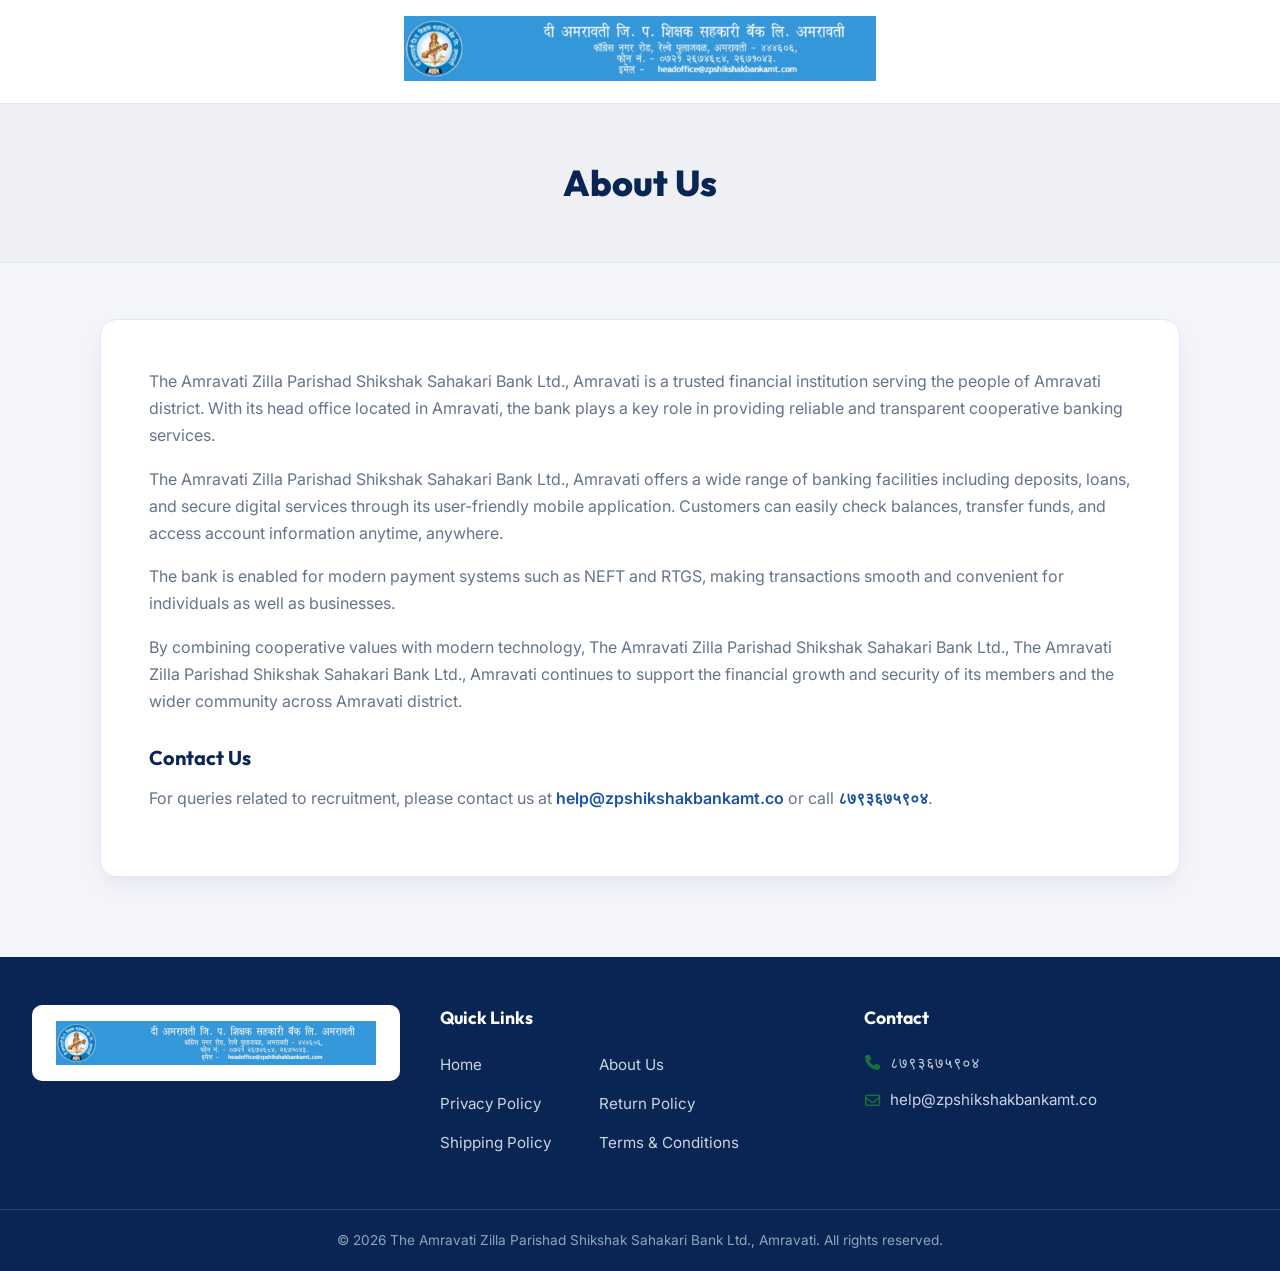
==== about-us.html @ 151f77b5 "Initial commit" ====
<!doctype html>
<html lang="en">
  <head>
    <meta charset="UTF-8" />
    <meta name="viewport" content="width=device-width, initial-scale=1.0" />
    <title>
      About Us | The Amravati Zilla Parishad Shikshak Sahakari Bank Ltd.,
      Amravati
    </title>
    <!-- Google Fonts -->
    <link rel="preconnect" href="https://fonts.googleapis.com" />
    <link rel="preconnect" href="https://fonts.gstatic.com" crossorigin />
    <link
      href="https://fonts.googleapis.com/css2?family=Outfit:wght@300;400;500;600;700;800&family=Inter:wght@300;400;500;600;700&display=swap"
      rel="stylesheet"
    />
    <!-- Font Awesome for Icons -->
    <link
      rel="stylesheet"
      href="https://cdnjs.cloudflare.com/ajax/libs/font-awesome/6.4.0/css/all.min.css"
    />
    <link rel="stylesheet" href="style.css" />
  </head>

  <body>
    <!-- Header Area -->
    <header class="main-header" style="text-align: center; padding: 1rem 0">
      <div
        class="container header-container"
        style="justify-content: center; display: flex"
      >
        <div
          class="logo-area"
          style="display: flex; justify-content: center; width: 100%"
        >
          <a href="index.html">
            <img
              src="logo.png"
              alt="zpshikshakbankamt Logo"
              class="bank-logo"
              style="margin: 0 auto; height: 65px"
            />
          </a>
        </div>
      </div>
    </header>

    <!-- Page Hero -->
    <div class="page-hero">
      <div class="container">
        <h1>About Us</h1>
      </div>
    </div>

    <!-- Main Content Area -->
    <main class="page-content-wrap">
      <div class="container">
        <div class="page-content-card">
          <p>
            The Amravati Zilla Parishad Shikshak Sahakari Bank Ltd., Amravati is
            a trusted financial institution serving the people of Amravati
            district. With its head office located in Amravati, the bank plays a
            key role in providing reliable and transparent cooperative banking
            services.
          </p>

          <p>
            The Amravati Zilla Parishad Shikshak Sahakari Bank Ltd., Amravati
            offers a wide range of banking facilities including deposits, loans,
            and secure digital services through its user-friendly mobile
            application. Customers can easily check balances, transfer funds,
            and access account information anytime, anywhere.
          </p>

          <p>
            The bank is enabled for modern payment systems such as NEFT and
            RTGS, making transactions smooth and convenient for individuals as
            well as businesses.
          </p>

          <p>
            By combining cooperative values with modern technology, The Amravati
            Zilla Parishad Shikshak Sahakari Bank Ltd., The Amravati Zilla
            Parishad Shikshak Sahakari Bank Ltd., Amravati continues to support
            the financial growth and security of its members and the wider
            community across Amravati district.
          </p>

          <h2>Contact Us</h2>
          <p>
            For queries related to recruitment, please contact us at
            <a
              href="mailto:help@zpshikshakbankamt.co"
              style="color: var(--accent-blue); font-weight: 600"
              >help@zpshikshakbankamt.co</a
            >
            or call
            <a
              href="tel:८७९३६७५९०४"
              style="color: var(--accent-blue); font-weight: 600"
              >८७९३६७५९०४</a
            >.
          </p>
        </div>
      </div>
    </main>

    <!-- Footer Area -->
    <footer class="site-footer">
      <div class="container footer-container">
        <!-- Column 1: Logo -->
        <div class="footer-col footer-logo-col">
          <img
            src="logo.png"
            alt="zpshikshakbankamt Logo"
            class="footer-logo"
          />
        </div>

        <!-- Column 2: Quick Links -->
        <div class="footer-col footer-links-col">
          <h4 class="footer-heading">Quick Links</h4>
          <div class="footer-links-grid">
            <ul>
              <li><a href="index.html">Home</a></li>
              <li><a href="privacy-policy.html">Privacy Policy</a></li>
              <li><a href="shipping-policy.html">Shipping Policy</a></li>
            </ul>
            <ul>
              <li><a href="about-us.html">About Us</a></li>
              <li><a href="return-policy.html">Return Policy</a></li>
              <li>
                <a href="terms-conditions.html">Terms &amp; Conditions</a>
              </li>
            </ul>
          </div>
        </div>

        <!-- Column 3: Contact -->
        <div class="footer-col footer-contact-col">
          <h4 class="footer-heading">Contact</h4>
          <ul class="footer-contact-list">
            <li>
              <a href="tel:८७९३६७५९०४"
                ><i class="fa-solid fa-phone"></i> ८७९३६७५९०४</a
              >
            </li>
            <li>
              <a href="mailto:help@zpshikshakbankamt.co"
                ><i class="fa-regular fa-envelope"></i>
                help@zpshikshakbankamt.co</a
              >
            </li>
          </ul>
        </div>
      </div>

      <div class="footer-bottom">
        <p>
          &copy; <span id="footer-year">2026</span> The Amravati Zilla Parishad
          Shikshak Sahakari Bank Ltd., Amravati. All rights reserved.
        </p>
      </div>
    </footer>

    <script>
      document.getElementById("footer-year").textContent =
        new Date().getFullYear();
    </script>
    <button
      type="button"
      class="scroll-top-btn"
      id="scrollTopBtn"
      aria-label="Scroll to top"
    >
      <i class="fa-solid fa-arrow-up"></i>
    </button>

    <script>
      const scrollTopBtn = document.getElementById("scrollTopBtn");
      window.addEventListener("scroll", () => {
        if (window.scrollY > 300) {
          scrollTopBtn.classList.add("visible");
        } else {
          scrollTopBtn.classList.remove("visible");
        }
      });
      scrollTopBtn.addEventListener("click", () => {
        window.scrollTo({ top: 0, behavior: "smooth" });
      });
    </script>
  </body>
</html>
---- style.css ----
/* Design System & Variables */
:root {
    --primary-blue: #092554;
    --darker-blue: #061938;
    --accent-blue: #1c52a3;
    --accent-green: #1a7039;
    --light-green: #edf5eb;
    --dark-green: #135229;
    --light-bg: #f4f6fb;
    --border-color: #e2e8f0;
    --text-primary: #1e293b;
    --text-secondary: #64748b;
    --card-shadow: 0 10px 30px -5px rgba(9, 37, 84, 0.05), 0 8px 20px -6px rgba(9, 37, 84, 0.05);
    --font-heading: 'Outfit', 'Inter', system-ui, -apple-system, sans-serif;
    --font-body: 'Inter', system-ui, -apple-system, sans-serif;
}

/* Reset & Base Styles */
* {
    margin: 0;
    padding: 0;
    box-sizing: border-box;
}

body {
    font-family: var(--font-body);
    background-color: var(--light-bg);
    background-image: url('background.png');
    background-size: cover;
    background-position: center;
    background-attachment: fixed;
    color: var(--text-primary);
    line-height: 1.5;
    -webkit-font-smoothing: antialiased;
}

a {
    color: inherit;
    text-decoration: none;
    transition: all 0.2s ease;
}

.container {
    width: 100%;
    max-width: 1280px;
    margin: 0 auto;
    padding: 0 2rem;
}

/* Header Section */
.main-header {
    background-color: #ffffff;
    border-bottom: 1px solid var(--border-color);
    padding: 0.85rem 0;
    /* position: sticky; */
    top: 0;
    z-index: 100;
    box-shadow: 0 4px 15px -3px rgba(0, 0, 0, 0.02);
}

.header-container {
    display: flex;
    justify-content: space-between;
    align-items: center;
}

/* Logo Area */
.logo-area {
    display: flex;
    align-items: center;
    gap: 1rem;
}

.bank-logo {
    height: 58px;
    object-fit: contain;
}

.brand-titles {
    display: flex;
    flex-direction: column;
}

.bank-title-en {
    font-family: var(--font-heading);
    font-size: 1.15rem;
    font-weight: 700;
    color: var(--primary-blue);
    letter-spacing: -0.2px;
}

.bank-title-mr {
    font-family: var(--font-heading);
    font-size: 1.25rem;
    font-weight: 700;
    color: var(--primary-blue);
    margin-top: -0.1rem;
}

/* Header Right Panel */
.header-right {
    display: flex;
    flex-direction: column;
    align-items: flex-end;
    gap: 0.5rem;
}

.contact-strip {
    display: flex;
    align-items: center;
    gap: 0.75rem;
    font-size: 0.85rem;
    color: var(--primary-blue);
    font-weight: 600;
}

.contact-strip a {
    display: flex;
    align-items: center;
    gap: 0.4rem;
}

.contact-strip a i {
    color: var(--accent-green);
}

.vertical-divider {
    color: #cbd5e1;
    font-weight: normal;
}

.header-nav-actions {
    display: flex;
    align-items: center;
    gap: 0.75rem;
}

.nav-btn {
    display: inline-flex;
    align-items: center;
    gap: 0.4rem;
    font-size: 0.82rem;
    font-weight: 600;
    color: var(--primary-blue);
    padding: 0.45rem 0.85rem;
    border-radius: 6px;
    border: 1px solid #e2e8f0;
    background-color: #ffffff;
    transition: all 0.2s ease;
}

.nav-btn i {
    font-size: 0.9rem;
    color: var(--accent-blue);
}

.nav-btn:hover {
    background-color: var(--light-bg);
    border-color: #cbd5e1;
}

/* Buttons */
.btn {
    display: inline-flex;
    align-items: center;
    justify-content: center;
    gap: 0.5rem;
    font-weight: 600;
    font-size: 0.88rem;
    padding: 0.55rem 1rem;
    border-radius: 6px;
    border: none;
    cursor: pointer;
    transition: all 0.2s cubic-bezier(0.4, 0, 0.2, 1);
}

.btn-primary {
    background-color: var(--accent-green);
    color: #ffffff;
}

.btn-primary:hover {
    background-color: var(--dark-green);
    transform: translateY(-1px);
}

.btn-secondary {
    background-color: #ffffff;
    color: var(--accent-green);
    border: 1.5px solid var(--accent-green);
}

.btn-secondary:hover {
    background-color: var(--light-green);
    transform: translateY(-1px);
}

.btn-login {
    background-color: var(--primary-blue);
    color: #ffffff;
    padding: 0.7rem 1.5rem;
    font-size: 0.95rem;
}

.btn-login:hover {
    background-color: var(--darker-blue);
}

.btn-block {
    width: 100%;
}

/* Main Content Area */
.main-content {
    padding: 3.5rem 0;
    background-color: rgba(244, 246, 251, 0.90);
}

.main-grid {
    display: grid;
    grid-template-columns: 1.15fr 1.3fr 1.25fr;
    gap: 2.5rem;
    align-items: start;
}

/* Column 1: Marketing / Info */
.marketing-column {
    position: relative;
    padding: 1rem 0;
}



.marketing-content {
    position: relative;
    z-index: 1;
}

.hero-heading {
    font-family: var(--font-heading);
    font-size: 2.4rem;
    font-weight: 800;
    color: var(--primary-blue);
    line-height: 1.15;
    letter-spacing: -0.5px;
}

.heading-highlight {
    color: var(--accent-green);
}

.heading-line {
    width: 50px;
    height: 3px;
    background-color: var(--accent-green);
    margin: 1.25rem 0;
    position: relative;
}

.heading-line::after {
    content: '';
    position: absolute;
    right: -10px;
    top: -1.5px;
    width: 6px;
    height: 6px;
    background-color: var(--accent-green);
    border-radius: 50%;
}

.hero-description {
    font-size: 0.98rem;
    color: var(--text-secondary);
    margin-bottom: 2.5rem;
    max-width: 320px;
}

.features-list {
    display: flex;
    flex-direction: column;
    gap: 1.75rem;
}

.feature-item {
    display: flex;
    gap: 1rem;
    align-items: flex-start;
}

.feature-icon {
    width: 44px;
    height: 44px;
    border-radius: 50%;
    background-color: #ffffff;
    border: 1px solid var(--border-color);
    display: flex;
    align-items: center;
    justify-content: center;
    color: var(--primary-blue);
    font-size: 1.1rem;
    box-shadow: 0 4px 6px -1px rgba(9, 37, 84, 0.03);
}

.feature-item:nth-child(2) .feature-icon {
    color: var(--accent-green);
}

.feature-item:nth-child(3) .feature-icon {
    color: var(--accent-blue);
}

.feature-details h3 {
    font-family: var(--font-heading);
    font-size: 0.95rem;
    font-weight: 700;
    color: var(--primary-blue);
    margin-bottom: 0.15rem;
}

.feature-details p {
    font-size: 0.82rem;
    color: var(--text-secondary);
    line-height: 1.4;
}

/* Column 2: Candidate Login */
.login-column {
    padding-top: 1rem;
    align-self: stretch;
}

.login-card-wrapper {
    /* position: sticky; */
    top: 110px;
    width: 100%;
    z-index: 10;
}

.card-avatar-badge {
    position: absolute;
    top: 0;
    left: 50%;
    transform: translate(-50%, -50%);
    width: 58px;
    height: 58px;
    border-radius: 50%;
    background-color: var(--light-bg);
    border: 1px solid var(--border-color);
    display: flex;
    align-items: center;
    justify-content: center;
    font-size: 1.3rem;
    color: var(--primary-blue);
    z-index: 5;
}

.login-card {
    background-color: #ffffff;
    border-radius: 16px;
    box-shadow: var(--card-shadow);
    border: 1px solid rgba(0, 0, 0, 0.02);
    overflow: hidden;
    padding-top: 2.5rem;
}

.login-header {
    text-align: center;
    padding: 1rem 2rem 0.5rem 2rem;
}

.login-header h2 {
    font-family: var(--font-heading);
    color: var(--primary-blue);
    font-weight: 800;
    font-size: 1.5rem;
    letter-spacing: -0.2px;
}

.login-header .subtitle {
    color: var(--text-secondary);
    font-size: 0.85rem;
    margin-top: 0.15rem;
}

.separator-dots {
    display: flex;
    align-items: center;
    justify-content: center;
    gap: 0.5rem;
    margin-top: 0.75rem;
}

.separator-dots .line {
    width: 30px;
    height: 1.5px;
    background-color: var(--border-color);
}

.separator-dots .dot {
    width: 5px;
    height: 5px;
    background-color: var(--accent-green);
    border-radius: 50%;
}

.login-form {
    padding: 1.5rem 2rem 1rem 2rem;
}

.form-group {
    margin-bottom: 1.25rem;
}

.form-group label {
    display: block;
    font-weight: 600;
    font-size: 0.82rem;
    color: var(--primary-blue);
    margin-bottom: 0.4rem;
}

.input-wrapper {
    position: relative;
    display: flex;
    align-items: center;
}

.input-icon {
    position: absolute;
    left: 0.85rem;
    color: var(--text-secondary);
    font-size: 0.95rem;
}

.input-wrapper input {
    width: 100%;
    padding: 0.7rem 1rem 0.7rem 2.25rem;
    border: 1px solid var(--border-color);
    border-radius: 6px;
    font-size: 0.9rem;
    outline: none;
    color: var(--text-primary);
    transition: all 0.2s ease;
    background-color: #fafbfc;
}

.input-wrapper input:focus {
    border-color: var(--primary-blue);
    background-color: #ffffff;
    box-shadow: 0 0 0 3px rgba(9, 37, 84, 0.06);
}

.password-toggle {
    position: absolute;
    right: 0.85rem;
    background: none;
    border: none;
    cursor: pointer;
    color: var(--text-secondary);
    font-size: 0.95rem;
}

.form-options {
    display: flex;
    justify-content: space-between;
    align-items: center;
    margin-bottom: 1.25rem;
}

/* Checkbox */
.checkbox-container {
    display: flex;
    align-items: center;
    position: relative;
    padding-left: 1.5rem;
    cursor: pointer;
    font-size: 0.82rem;
    font-weight: 500;
    color: var(--primary-blue);
    user-select: none;
}

.checkbox-container input {
    position: absolute;
    opacity: 0;
    cursor: pointer;
    height: 0;
    width: 0;
}

.checkmark {
    position: absolute;
    top: 50%;
    left: 0;
    transform: translateY(-50%);
    height: 15px;
    width: 15px;
    background-color: #ffffff;
    border: 1.5px solid var(--primary-blue);
    border-radius: 3px;
}

.checkbox-container input:checked~.checkmark {
    background-color: var(--primary-blue);
    border-color: var(--primary-blue);
}

.checkmark::after {
    content: "";
    position: absolute;
    display: none;
}

.checkbox-container input:checked~.checkmark::after {
    display: block;
}

.checkbox-container .checkmark::after {
    left: 4px;
    top: 1px;
    width: 4px;
    height: 8px;
    border: solid white;
    border-width: 0 1.5px 1.5px 0;
    transform: rotate(45deg);
}

.login-footer-links {
    display: flex;
    justify-content: center;
    align-items: center;
    gap: 0.85rem;
    font-size: 0.82rem;
    font-weight: 600;
    color: var(--accent-blue);
    margin-bottom: 1.5rem;
}

.login-footer-links .divider {
    color: var(--border-color);
}

.login-footer-links a:hover {
    color: var(--accent-green);
}

/* Light strip at bottom of card */
.card-register-strip {
    background-color: #f1f6ef;
    padding: 1rem 1.5rem;
    display: flex;
    justify-content: space-between;
    align-items: center;
    font-size: 0.8rem;
    font-weight: 500;
    color: var(--text-primary);
    border-top: 1px solid rgba(26, 112, 57, 0.08);
}

.btn-register-card {
    background-color: #ffffff;
    color: var(--accent-green);
    border: 1px solid var(--accent-green);
    padding: 0.4rem 0.8rem;
    font-size: 0.78rem;
    font-weight: 700;
}

.btn-register-card:hover {
    background-color: var(--light-green);
}

/* Column 3: Important Dates */
.dates-column {
    padding-top: 1rem;
}

.dates-card {
    background-color: #ffffff;
    border-radius: 16px;
    box-shadow: var(--card-shadow);
    padding: 2rem;
    border: 1px solid rgba(0, 0, 0, 0.02);
}

.info-card-header {
    display: flex;
    align-items: center;
    gap: 0.75rem;
}

.dates-icon {
    background-color: var(--light-green);
    color: var(--accent-green);
}

.card-icon {
    width: 36px;
    height: 36px;
    border-radius: 8px;
    display: flex;
    align-items: center;
    justify-content: center;
    font-size: 1.05rem;
}

.info-card-header h3 {
    font-family: var(--font-heading);
    font-size: 1.25rem;
    font-weight: 800;
    color: var(--primary-blue);
}

.header-underline {
    width: 45px;
    height: 3px;
    background-color: var(--accent-green);
    margin-top: 0.5rem;
    margin-bottom: 1.75rem;
}

/* Timeline Layout */
.dates-timeline-container {
    position: relative;
    margin-bottom: 1.75rem;
}

.timeline-line {
    position: absolute;
    left: 68px;
    top: 10px;
    bottom: 10px;
    border-left: 2px dashed #e2e8f0;
    z-index: 1;
}

.dates-list {
    display: flex;
    flex-direction: column;
    gap: 1.75rem;
}

.date-item {
    display: flex;
    align-items: flex-start;
    position: relative;
    z-index: 2;
}

.date-badge {
    display: flex;
    flex-direction: column;
    align-items: center;
    justify-content: center;
    width: 54px;
    min-width: 54px;
    height: 52px;
    border-radius: 8px;
    text-align: center;
    font-family: var(--font-body);
}

/* Date badge custom colors from mockup */
.date-start {
    background-color: #f0fdf4;
    color: var(--accent-green);
}

.date-last {
    background-color: #fffbeb;
    color: #d97706;
}

.date-admit {
    background-color: #fef2f2;
    color: #dc2626;
}

.date-exam {
    background-color: #f0fdfa;
    color: #0d9488;
}

.date-badge .day {
    font-size: 1.25rem;
    font-weight: 800;
    line-height: 1.1;
}

.date-badge .month {
    font-size: 0.58rem;
    font-weight: 700;
    text-transform: uppercase;
    letter-spacing: 0.2px;
}

/* Green circles on the timeline */
.timeline-node {
    width: 8px;
    height: 8px;
    border-radius: 50%;
    background-color: var(--accent-green);
    border: 2px solid #ffffff;
    box-shadow: 0 0 0 1px var(--accent-green);
    position: absolute;
    left: 68px;
    top: 22px;
    transform: translateX(-50%);
}

.date-details {
    padding-left: 2.25rem;
}

.date-details h4 {
    font-family: var(--font-heading);
    font-size: 0.88rem;
    font-weight: 800;
    color: var(--primary-blue);
    margin-bottom: 0.1rem;
}

.date-details p {
    font-size: 0.78rem;
    color: var(--text-secondary);
    margin-bottom: 0.15rem;
}

.date-details .time {
    font-size: 0.72rem;
    font-weight: 700;
    color: var(--primary-blue);
    display: inline-flex;
    align-items: center;
    gap: 0.25rem;
}

.btn-view-all {
    display: flex;
    align-items: center;
    justify-content: center;
    gap: 0.5rem;
    width: 100%;
    padding: 0.65rem;
    border-radius: 8px;
    font-weight: 700;
    font-size: 0.82rem;
    background-color: #edf5eb;
    color: var(--accent-green);
    transition: all 0.2s ease;
}

.btn-view-all:hover {
    background-color: #dcedd5;
}



/* Responsive Design */
@media (max-width: 1024px) {
    .main-grid {
        grid-template-columns: 1fr;
        gap: 3rem;
    }

    .marketing-column {
        text-align: center;
        display: flex;
        flex-direction: column;
        align-items: center;
    }

    .hero-description {
        margin-left: auto;
        margin-right: auto;
    }

    .features-list {
        align-items: center;
        width: 100%;
        max-width: 480px;
    }

    .feature-item {
        text-align: left;
    }

    .login-card-wrapper {
        max-width: 480px;
        margin: 0 auto;
        position: relative;
        top: auto;
    }

    .dates-card {
        max-width: 480px;
        margin: 0 auto;
    }

}

@media (max-width: 768px) {
    .header-container {
        flex-direction: column;
        gap: 1rem;
        text-align: center;
    }

    .logo-area {
        flex-direction: column;
        gap: 0.5rem;
    }

    .brand-titles {
        align-items: center;
    }

    .header-right {
        align-items: center;
        width: 100%;
    }

    .header-nav-actions {
        flex-wrap: wrap;
        justify-content: center;
        width: 100%;
    }

    .header-nav-actions a {
        flex-grow: 1;
        justify-content: center;
    }

    .policy-header .header-container {
        flex-direction: row;
    }

    .policy-header .logo-area {
        flex-direction: row;
        gap: 0.75rem;
    }

    .policy-header .brand-titles {
        align-items: flex-start;
    }

    .policy-header .bank-title-en {
        font-size: 0.9rem;
    }

    .policy-header .bank-title-mr {
        font-size: 1rem;
    }
}

/* Notices List and Scroll View Custom styling */
.notices-list {
    list-style: none;
    max-height: 220px; /* Limit height of list */
    overflow-y: auto; /* Enable scroll view */
    padding-right: 0.5rem;
}

.notices-list li {
    display: flex;
    align-items: center;
    gap: 0.75rem;
    padding: 0.75rem 0.5rem;
    border-bottom: 1px solid var(--border-color);
    font-size: 0.85rem;
}

.notices-list li:last-child {
    border-bottom: none;
}

.notices-list li a {
    color: var(--text-primary);
    font-weight: 500;
    flex-grow: 1;
}

.notices-list li a:hover {
    color: var(--accent-blue);
}

.notices-list .notice-icon {
    font-size: 1.15rem;
    color: #dc2626; /* PDF color */
}

.badge-new {
    background-color: #dc2626;
    color: #ffffff;
    font-size: 0.65rem;
    font-weight: 700;
    padding: 0.15rem 0.35rem;
    border-radius: 4px;
    letter-spacing: 0.5px;
}

/* Beautiful Custom Scrollbar for notices */
.notices-list::-webkit-scrollbar {
    width: 6px;
}

.notices-list::-webkit-scrollbar-track {
    background: transparent;
}

.notices-list::-webkit-scrollbar-thumb {
    background-color: #cbd5e1;
    border-radius: 3px;
}

.notices-list::-webkit-scrollbar-thumb:hover {
    background-color: #94a3b8;
}

/* Announcement Ticker styling */
.announcement-ticker {
    background-color: var(--primary-blue);
    border-bottom: 2px solid var(--accent-green);
    color: #ffffff;
    padding: 0.5rem 0;
    font-size: 0.85rem;
    font-weight: 600;
    overflow: hidden;
}

.ticker-container {
    display: flex;
    align-items: center;
    gap: 1.5rem;
}

.ticker-label {
    background-color: var(--accent-green);
    color: #ffffff;
    padding: 0.25rem 0.75rem;
    border-radius: 4px;
    font-size: 0.78rem;
    text-transform: uppercase;
    display: flex;
    align-items: center;
    gap: 0.35rem;
    white-space: nowrap;
    box-shadow: 0 2px 5px rgba(0, 0, 0, 0.1);
}

.ticker-wrap {
    overflow: hidden;
    width: 100%;
    position: relative;
}

.ticker-content {
    display: inline-block;
    white-space: nowrap;
    padding-left: 100%;
    animation: ticker-anim 20s linear infinite;
}

.ticker-content:hover {
    animation-play-state: paused;
}

@keyframes ticker-anim {
    0% {
        transform: translate3d(0, 0, 0);
    }
    100% {
        transform: translate3d(-100%, 0, 0);
    }
}

/* Footer Section */
.site-footer {
    background-color: var(--primary-blue);
    color: #cbd5e1;
    padding: 3rem 0 0;
    font-family: var(--font-body);
}

.footer-container {
    display: flex;
    flex-wrap: wrap;
    justify-content: space-between;
    gap: 2.5rem;
    padding-bottom: 2.5rem;
}

.footer-col {
    flex: 1 1 220px;
}

.footer-logo-col {
    display: flex;
    align-items: center;
    flex: 0 1 auto;
    background-color: #ffffff;
    border-radius: 10px;
    padding: 1rem 1.5rem;
    align-self: flex-start;
}

.footer-logo {
    height: 44px;
    width: auto;
    max-width: 100%;
    object-fit: contain;
    display: block;
}

.footer-heading {
    font-family: var(--font-heading);
    font-weight: 700;
    font-size: 1.1rem;
    color: #ffffff;
    margin-bottom: 1.25rem;
}

.footer-links-grid {
    display: flex;
    gap: 3rem;
}

.footer-links-grid ul,
.footer-contact-list {
    list-style: none;
}

.footer-links-grid li {
    margin-bottom: 0.9rem;
}

.footer-links-grid a {
    color: #cbd5e1;
    font-size: 0.95rem;
}

.footer-links-grid a:hover {
    color: #ffffff;
}

.footer-contact-list li {
    margin-bottom: 0.9rem;
}

.footer-contact-list a {
    display: flex;
    align-items: center;
    gap: 0.6rem;
    color: #cbd5e1;
    font-size: 0.95rem;
}

.footer-contact-list a:hover {
    color: #ffffff;
}

.footer-contact-list i {
    color: var(--accent-green);
    width: 1rem;
    text-align: center;
}

.footer-bottom {
    border-top: 1px solid rgba(255, 255, 255, 0.15);
    text-align: center;
    padding: 1.25rem 0;
}

.footer-bottom p {
    font-size: 0.85rem;
    color: #94a3b8;
}

@media (max-width: 640px) {
    .footer-container {
        flex-direction: column;
    }

    .footer-links-grid {
        gap: 2rem;
    }

    .page-hero {
        padding: 2.25rem 1rem;
    }

    .page-hero h1 {
        font-size: 1.75rem;
    }

    .page-content-wrap {
        padding: 2rem 0 3rem;
    }

    .page-content-wrap .container {
        padding: 0 1rem;
    }

    .page-content-card {
        border-radius: 12px;
        padding: 1.5rem 1.25rem;
    }

    .page-content-card h2 {
        font-size: 1.1rem;
    }
}

/* Inner / Legal Content Pages */
.policy-header {
    padding: 0.75rem 0;
}

.policy-header .header-container {
    justify-content: flex-start;
}

.policy-header .logo-area {
    text-decoration: none;
}

.page-hero {
    background-color: #eef0f4;
    border-bottom: 1px solid var(--border-color);
    padding: 3.25rem 0;
    text-align: center;
}

.page-hero h1 {
    font-family: var(--font-heading);
    color: var(--primary-blue);
    font-size: 2.25rem;
    font-weight: 800;
}

.page-hero .breadcrumb {
    margin-top: 0.5rem;
    font-size: 0.85rem;
    color: var(--text-secondary);
}

.page-hero .breadcrumb a {
    color: var(--primary-blue);
    font-weight: 600;
}

.page-hero .breadcrumb a:hover {
    text-decoration: underline;
}

.page-content-wrap {
    padding: 3.5rem 0 5rem;
    background: rgba(244, 246, 251, 0.72);
}

.page-content-card {
    background-color: #ffffff;
    border: 1px solid var(--border-color);
    border-radius: 16px;
    box-shadow: var(--card-shadow);
    padding: 3rem;
    max-width: 1080px;
    margin: 0 auto;
}

.page-content-card h2 {
    font-family: var(--font-heading);
    color: var(--primary-blue);
    font-size: 1.25rem;
    margin-top: 1.75rem;
    margin-bottom: 0.75rem;
}

.page-content-card h2:first-child {
    margin-top: 0;
}

.page-content-card p {
    color: var(--text-secondary);
    margin-bottom: 1rem;
    line-height: 1.7;
}

.page-content-card ul {
    color: var(--text-secondary);
    margin: 0 0 1rem 1.25rem;
    line-height: 1.7;
}

.page-content-card li {
    margin-bottom: 0.4rem;
}

.page-content-card .updated-note {
    font-size: 0.85rem;
    color: var(--text-secondary);
    margin-bottom: 2rem;
    font-style: italic;
}

/* Scroll to Top Button */
.scroll-top-btn {
    position: fixed;
    right: 1.5rem;
    bottom: 1.5rem;
    width: 48px;
    height: 48px;
    border-radius: 50%;
    background-color: var(--accent-blue);
    color: #ffffff;
    border: none;
    display: flex;
    align-items: center;
    justify-content: center;
    font-size: 1.1rem;
    cursor: pointer;
    box-shadow: 0 6px 16px -4px rgba(9, 37, 84, 0.35);
    opacity: 0;
    visibility: hidden;
    transform: translateY(10px);
    transition: all 0.25s ease;
    z-index: 200;
}

.scroll-top-btn.visible {
    opacity: 1;
    visibility: visible;
    transform: translateY(0);
}

.scroll-top-btn:hover {
    background-color: var(--primary-blue);
}
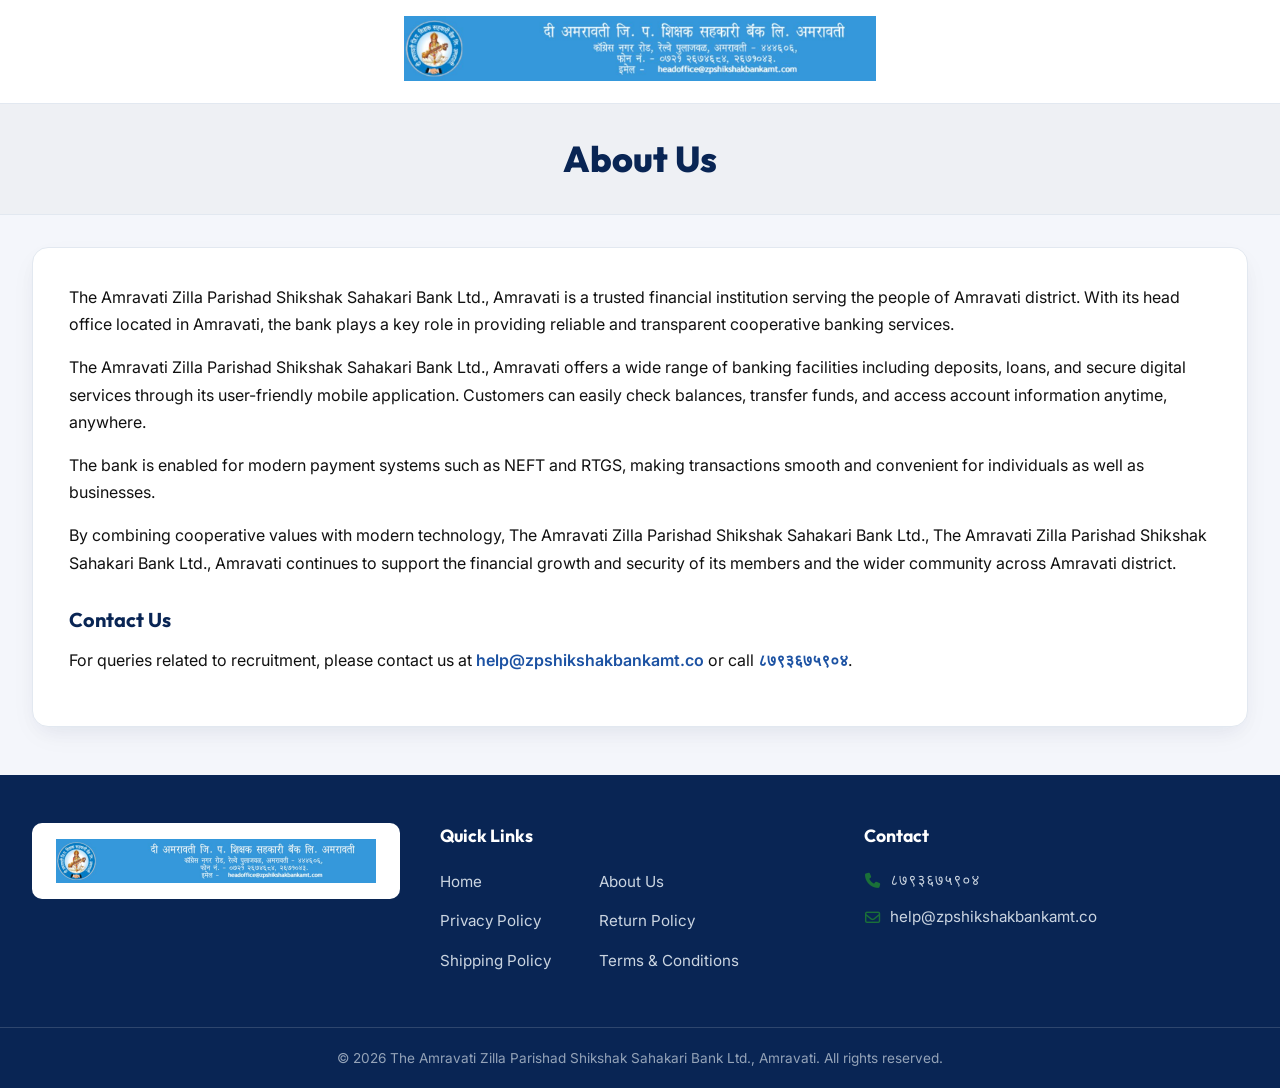
==== commit c02b6ce8: "update" ====
--- a/about-us.html
+++ b/about-us.html
@@ -3,9 +3,9 @@
   <head>
     <meta charset="UTF-8" />
     <meta name="viewport" content="width=device-width, initial-scale=1.0" />
+    <link rel="icon" type="image/png" href="image.png" />
     <title>
-      About Us | The Amravati Zilla Parishad Shikshak Sahakari Bank Ltd.,
-      Amravati
+      The Amravati Zilla Parishad Shikshak Sahakari Bank Ltd., Amravati
     </title>
     <!-- Google Fonts -->
     <link rel="preconnect" href="https://fonts.googleapis.com" />
--- a/style.css
+++ b/style.css
@@ -1086,7 +1086,7 @@
     }
 
     .page-hero {
-        padding: 2.25rem 1rem;
+        padding: 1.25rem 1rem;
     }
 
     .page-hero h1 {
@@ -1094,7 +1094,7 @@
     }
 
     .page-content-wrap {
-        padding: 2rem 0 3rem;
+        padding: 1.25rem 0 2rem;
     }
 
     .page-content-wrap .container {
@@ -1127,7 +1127,7 @@
 .page-hero {
     background-color: #eef0f4;
     border-bottom: 1px solid var(--border-color);
-    padding: 3.25rem 0;
+    padding: 1.75rem 0;
     text-align: center;
 }
 
@@ -1154,8 +1154,8 @@
 }
 
 .page-content-wrap {
-    padding: 3.5rem 0 5rem;
-    background: rgba(244, 246, 251, 0.72);
+    padding: 2rem 0 3rem;
+    background: transparent;
 }
 
 .page-content-card {
@@ -1163,9 +1163,10 @@
     border: 1px solid var(--border-color);
     border-radius: 16px;
     box-shadow: var(--card-shadow);
-    padding: 3rem;
-    max-width: 1080px;
+    padding: 2.25rem;
+    max-width: 1280px;
     margin: 0 auto;
+    color: #111111;
 }
 
 .page-content-card h2 {
@@ -1181,13 +1182,13 @@
 }
 
 .page-content-card p {
-    color: var(--text-secondary);
+    color: #111111;
     margin-bottom: 1rem;
     line-height: 1.7;
 }
 
 .page-content-card ul {
-    color: var(--text-secondary);
+    color: #111111;
     margin: 0 0 1rem 1.25rem;
     line-height: 1.7;
 }
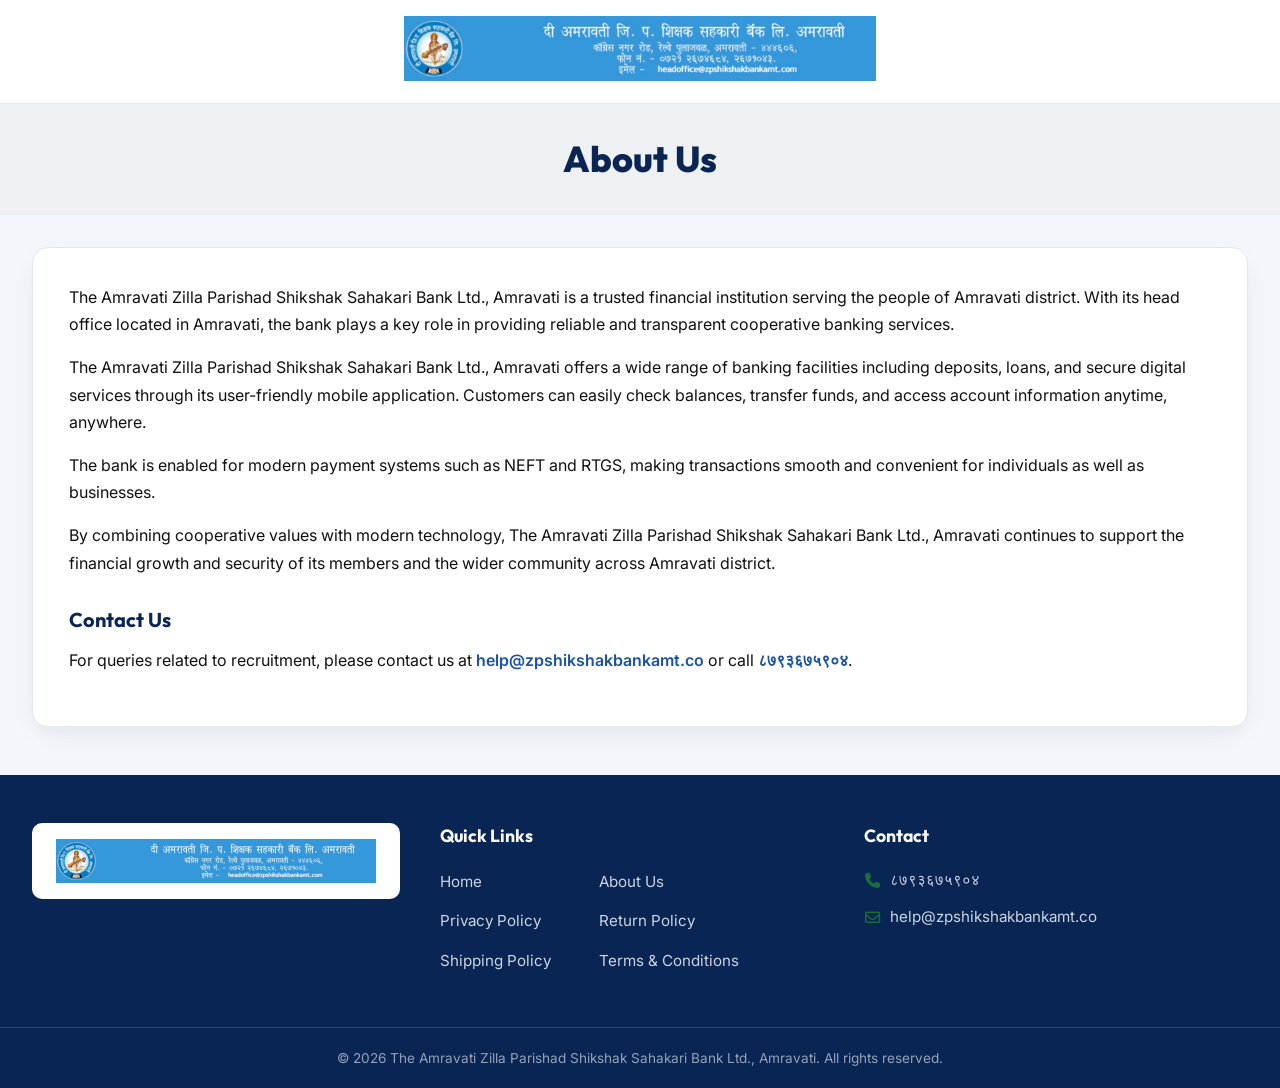
==== commit d3732a52: "update" ====
--- a/about-us.html
+++ b/about-us.html
@@ -80,10 +80,9 @@
 
           <p>
             By combining cooperative values with modern technology, The Amravati
-            Zilla Parishad Shikshak Sahakari Bank Ltd., The Amravati Zilla
-            Parishad Shikshak Sahakari Bank Ltd., Amravati continues to support
-            the financial growth and security of its members and the wider
-            community across Amravati district.
+            Zilla Parishad Shikshak Sahakari Bank Ltd., Amravati continues to
+            support the financial growth and security of its members and the
+            wider community across Amravati district.
           </p>
 
           <h2>Contact Us</h2>
